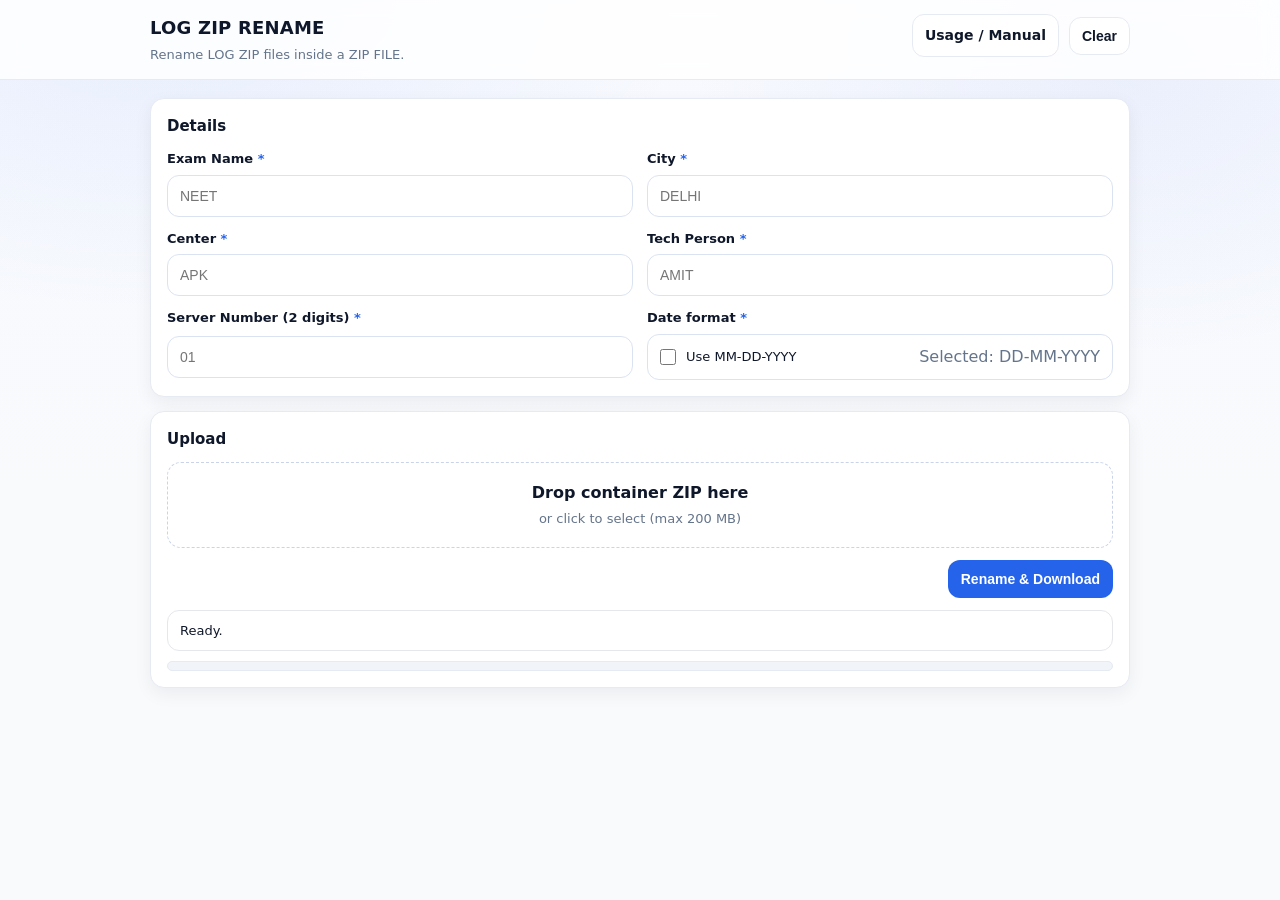
==== static/index.html @ 5744fafd "Initial commit" ====
<!doctype html>
<html lang="en">
<head>
  <meta charset="utf-8" />
  <meta name="viewport" content="width=device-width,initial-scale=1" />
  <title>LOG ZIP RENAME</title>
  <link rel="icon" href="/static/favicon.svg" type="image/svg+xml" />
  <link rel="stylesheet" href="/static/styles.css" />
</head>
<body>
  <header class="topbar">
    <div class="container topbarRow">
      <div class="brand">
        <div class="brandTitle">LOG ZIP RENAME</div>
        <div class="brandSub">Rename LOG ZIP files inside a ZIP FILE.</div>
      </div>

      <div class="topbarActions">
        <a class="btn btnSecondary" href="/usage" target="_blank">Usage / Manual</a>
        <button class="btn btnSecondary" id="clearBtn" type="button">Clear</button>
      </div>
    </div>
  </header>

  <main class="container page">
    <section class="card">
      <h2 class="cardTitle">Details</h2>

      <div class="grid">
        <label class="field">
          <span class="label">Exam Name <span class="req">*</span></span>
          <input id="exam" type="text" placeholder="NEET" autocomplete="off" />
        </label>

        <label class="field">
          <span class="label">City <span class="req">*</span></span>
          <input id="city" type="text" placeholder="DELHI" autocomplete="off" />
        </label>

        <label class="field">
          <span class="label">Center <span class="req">*</span></span>
          <input id="center" type="text" placeholder="APK" autocomplete="off" />
        </label>

        <label class="field">
          <span class="label">Tech Person <span class="req">*</span></span>
          <input id="tech" type="text" placeholder="AMIT" autocomplete="off" />
        </label>

        <label class="field">
          <span class="label">Server Number (2 digits) <span class="req">*</span></span>
          <input id="server_number" type="text" inputmode="numeric" maxlength="2" placeholder="01" />
        </label>

        <div class="field">
          <span class="label">Date format <span class="req">*</span></span>
          <div class="row">
            <label class="checkbox">
              <input id="dateToggle" type="checkbox" />
              <span>Use MM-DD-YYYY</span>
            </label>
            <div class="muted" style="margin-left:auto;">
              Selected: <span id="dateLabel">DD-MM-YYYY</span>
            </div>
          </div>
        </div>
      </div>
    </section>

    <section class="card">
      <h2 class="cardTitle">Upload</h2>

      <div class="dropzone" id="dropzone">
        <div class="dropText">
          <div class="dropTitle">Drop container ZIP here</div>
          <div class="dropSub">or click to select (max 200 MB)</div>
        </div>
        <input id="file" type="file" accept=".zip,application/zip" />
      </div>

      <div id="meta" class="meta"></div>

      <div class="actions">
        <button id="btn" class="btn btnPrimary">Rename & Download</button>
      </div>

      <div class="statusArea">
        <div id="status" class="statusBox"></div>
        <div class="progress">
          <div id="bar" class="bar"></div>
        </div>
      </div>
    </section>
  </main>

  <script src="/static/app.js"></script>
</body>
</html>
---- static/styles.css ----
:root{
  /* Minimal modern palette */
  --bg: #f8fafc;          /* near-white background */
  --card: #ffffff;        /* card white */
  --text: #0f172a;        /* slate-900 */
  --muted: #64748b;       /* slate-500 */
  --border: #e6eaf2;      /* soft border */
  --border2: #dbe3f2;     /* slightly stronger */

  --blue: #2563eb;        /* blue-600 */
  --blueDark: #1d4ed8;    /* blue-700 */

  --radius: 14px;

  /* Elevation */
  --shadow: 0 16px 45px rgba(15, 23, 42, 0.08);
  --shadow2: 0 6px 18px rgba(15, 23, 42, 0.06);
}

*{ box-sizing: border-box; }
html, body{ height: 100%; }

body{
  margin: 0;
  font-family: ui-sans-serif, system-ui, -apple-system, "Segoe UI", Roboto, Arial, sans-serif;
  color: var(--text);
  line-height: 1.5;

  /* subtle blue background (doesn't disturb fields/cards) */
  background:
    radial-gradient(900px 520px at 12% 0%, rgba(37, 99, 235, 0.08), transparent 60%),
    radial-gradient(800px 520px at 88% 8%, rgba(29, 78, 216, 0.06), transparent 55%),
    linear-gradient(180deg, #f7f9ff 0%, #f8fafc 55%, #f8fafc 100%);

  -webkit-font-smoothing: antialiased;
  -moz-osx-font-smoothing: grayscale;
}

.container{
  max-width: 980px;
  margin: 0 auto;
  padding: 0 16px;
}

/* Top bar */
.topbar{
  background: rgba(255,255,255,0.85);
  backdrop-filter: blur(10px);
  border-bottom: 1px solid var(--border);
}
.topbarRow{
  padding: 14px 0;
  display: flex;
  align-items: flex-start;
  justify-content: space-between;
  gap: 16px;
}

.brandTitle{
  font-size: 18px;
  font-weight: 750;
  letter-spacing: 0.2px;
}
.brandSub{
  margin-top: 4px;
  font-size: 13px;
  color: var(--muted);
}

.topbarActions{
  display: flex;
  gap: 10px;
  align-items: center;
}

.page{
  padding: 18px 0 28px;
  display: grid;
  gap: 14px;
}

/* Cards (elevated) */
.card{
  background: var(--card);
  border: 1px solid var(--border);
  border-radius: var(--radius);
  box-shadow: var(--shadow2);
  padding: 16px;
}
.cardTitle{
  margin: 0 0 12px;
  font-size: 15px;
  font-weight: 700;
}

/* Form grid */
.grid{
  display: grid;
  grid-template-columns: repeat(2, minmax(0, 1fr));
  gap: 12px 14px;
}

.field{
  display: grid;
  gap: 6px;
}

.label{
  font-size: 13px;
  font-weight: 650;
  color: var(--text);
}
.req{ color: var(--blue); }

.muted{ color: var(--muted); }

input{
  height: 42px;
  padding: 0 12px;
  border: 1px solid var(--border2);
  border-radius: 12px;
  outline: none;
  font-size: 14px;
  background: #fff;
  transition: border-color 120ms ease, box-shadow 120ms ease;
}
input:focus{
  border-color: rgba(37,99,235,0.55);
  box-shadow: 0 0 0 4px rgba(37,99,235,0.12);
}

/* Date format row */
.row{
  display: flex;
  align-items: center;
  gap: 12px;
  border: 1px solid var(--border2);
  border-radius: 12px;
  padding: 10px 12px;
  background: #fff;
}

.checkbox{
  display: flex;
  align-items: center;
  gap: 10px;
  font-size: 13px;
  color: var(--text);
}
.checkbox input{
  width: 16px;
  height: 16px;
  margin: 0;
}

/* Upload */
.dropzone{
  margin-top: 4px;
  border: 1px dashed #c9d4ea;
  border-radius: var(--radius);
  padding: 18px;
  text-align: center;
  position: relative;
  background: #fff;
  cursor: pointer;
  transition: border-color 120ms ease, background 120ms ease;
}
#dropzone.dragover{
  border-color: rgba(37,99,235,0.60);
  background: rgba(37,99,235,0.035);
}
.dropzone input[type="file"]{
  position: absolute;
  inset: 0;
  opacity: 0;
  cursor: pointer;
}

.dropTitle{ font-weight: 650; }
.dropSub{
  margin-top: 4px;
  color: var(--muted);
  font-size: 13px;
}

.meta{
  margin-top: 10px;
  font-size: 13px;
  color: var(--muted);
}

.actions{
  margin-top: 12px;
  display: flex;
  justify-content: flex-end;
}

/* Status */
.statusArea{
  margin-top: 12px;
}

.statusBox{
  min-height: 40px;
  padding: 10px 12px;
  border: 1px solid var(--border);
  border-radius: 12px;
  background: #fff;
  font-size: 13px;
}

/* Progress */
.progress{
  margin-top: 10px;
  height: 10px;
  border-radius: 999px;
  border: 1px solid var(--border);
  background: #f1f5f9;
  overflow: hidden;
}
.bar{
  height: 100%;
  width: 0%;
  background: linear-gradient(90deg, var(--blueDark), var(--blue));
  transition: width 200ms ease;
}

/* Buttons */
.btn{
  border: 1px solid var(--border);
  background: #fff;
  color: var(--text);
  padding: 10px 12px;
  border-radius: 12px;
  font-weight: 650;
  font-size: 14px;
  cursor: pointer;
  text-decoration: none;
  white-space: nowrap;
  transition: transform 120ms ease, box-shadow 120ms ease, border-color 120ms ease, background 120ms ease;
}
.btn:hover{
  background: #f8fafc;
  border-color: var(--border2);
  box-shadow: 0 10px 24px rgba(15,23,42,0.06);
}
.btn:active{ transform: translateY(1px); }

.btnPrimary{
  background: var(--blue);
  border-color: rgba(37,99,235,0.40);
  color: #fff;
}
.btnPrimary:hover{
  background: var(--blueDark);
  border-color: rgba(29,78,216,0.45);
}

.btnSecondary{ background: #fff; }

.btn:disabled{
  opacity: 0.65;
  cursor: not-allowed;
  box-shadow: none;
}

/* Usage page text */
.prose h2{
  font-size: 15px;
  margin: 0 0 8px;
}
.prose p, .prose li{
  font-size: 13px;
  color: var(--text);
}
.prose ul{
  margin: 0 0 14px;
  padding-left: 18px;
}
.prose code{
  font-family: ui-monospace, SFMono-Regular, Menlo, Monaco, Consolas, "Liberation Mono", "Courier New", monospace;
  font-size: 12px;
  padding: 2px 6px;
  border: 1px solid var(--border);
  border-radius: 10px;
  background: #f8fafc;
}

/* Responsive */
@media (max-width: 820px){
  .topbarRow{ flex-direction: column; }
  .topbarActions{ width: 100%; }
  .topbarActions .btn{ flex: 1; text-align: center; }
  .grid{ grid-template-columns: 1fr; }
  .actions{ justify-content: stretch; }
  .actions .btn{ width: 100%; }
}
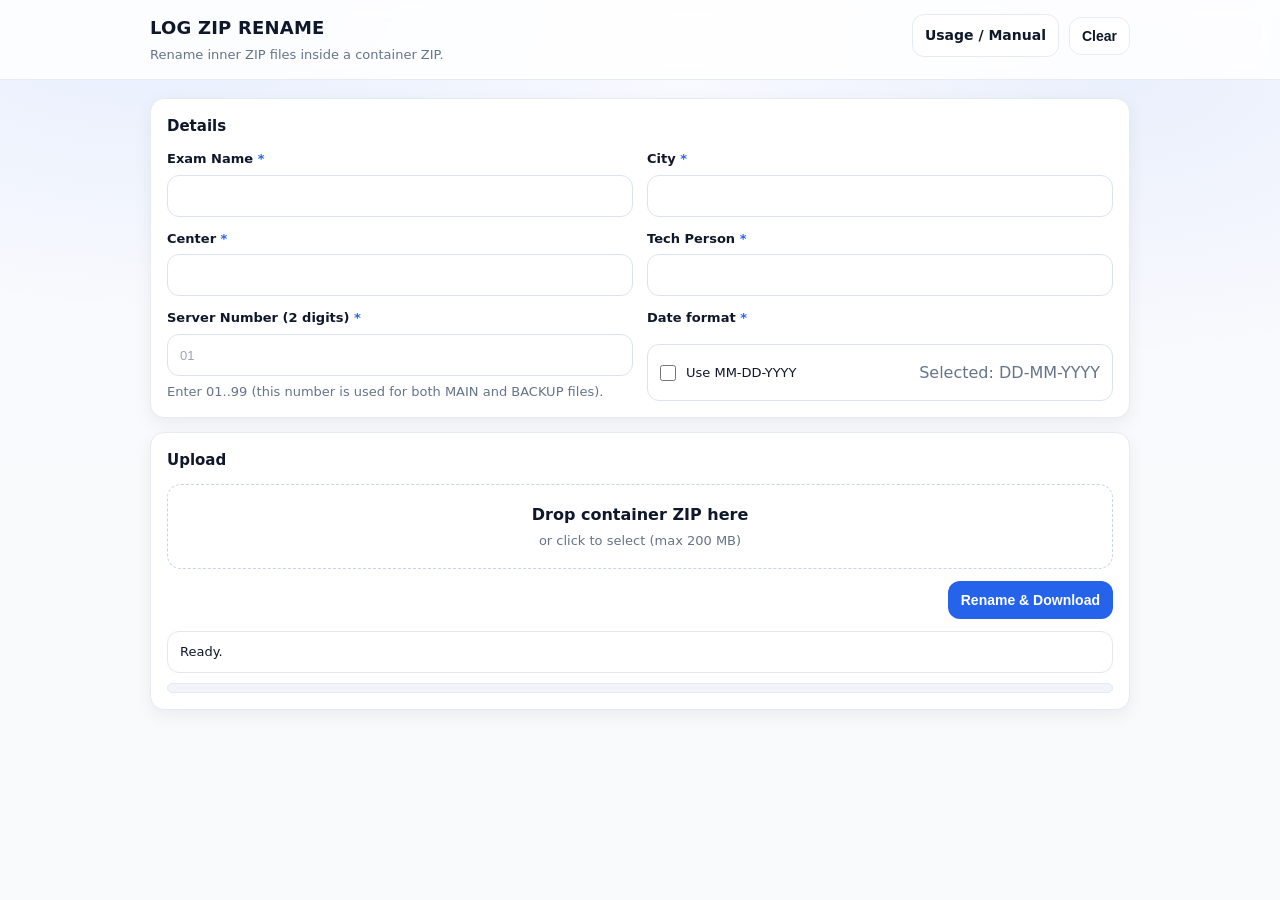
==== commit 33ab969a: "PLACE HOLDER FIX" ====
--- a/static/index.html
+++ b/static/index.html
@@ -4,7 +4,6 @@
   <meta charset="utf-8" />
   <meta name="viewport" content="width=device-width,initial-scale=1" />
   <title>LOG ZIP RENAME</title>
-  <link rel="icon" href="/static/favicon.svg" type="image/svg+xml" />
   <link rel="stylesheet" href="/static/styles.css" />
 </head>
 <body>
@@ -12,7 +11,7 @@
     <div class="container topbarRow">
       <div class="brand">
         <div class="brandTitle">LOG ZIP RENAME</div>
-        <div class="brandSub">Rename LOG ZIP files inside a ZIP FILE.</div>
+        <div class="brandSub">Rename inner ZIP files inside a container ZIP.</div>
       </div>
 
       <div class="topbarActions">
@@ -29,27 +28,30 @@
       <div class="grid">
         <label class="field">
           <span class="label">Exam Name <span class="req">*</span></span>
-          <input id="exam" type="text" placeholder="NEET" autocomplete="off" />
+          <input id="exam" type="text" autocomplete="off" />
         </label>
 
         <label class="field">
           <span class="label">City <span class="req">*</span></span>
-          <input id="city" type="text" placeholder="DELHI" autocomplete="off" />
+          <input id="city" type="text" autocomplete="off" />
         </label>
 
         <label class="field">
           <span class="label">Center <span class="req">*</span></span>
-          <input id="center" type="text" placeholder="APK" autocomplete="off" />
+          <input id="center" type="text" autocomplete="off" />
         </label>
 
         <label class="field">
           <span class="label">Tech Person <span class="req">*</span></span>
-          <input id="tech" type="text" placeholder="AMIT" autocomplete="off" />
+          <input id="tech" type="text" autocomplete="off" />
         </label>
 
         <label class="field">
           <span class="label">Server Number (2 digits) <span class="req">*</span></span>
           <input id="server_number" type="text" inputmode="numeric" maxlength="2" placeholder="01" />
+          <div class="muted" style="font-size:13px;">
+            Enter 01..99 (this number is used for both MAIN and BACKUP files).
+          </div>
         </label>
 
         <div class="field">
--- a/static/styles.css
+++ b/static/styles.css
@@ -294,4 +294,16 @@
   .grid{ grid-template-columns: 1fr; }
   .actions{ justify-content: stretch; }
   .actions .btn{ width: 100%; }
+}
+
+/* Make placeholder text lighter/thinner */
+input::placeholder{
+  color: rgba(100, 116, 139, 0.65); /* slate-like, subtle */
+  font-weight: 400;                /* not bold */
+  opacity: 1;                      /* keep consistent across browsers */
+}
+
+/* Optional: slightly smaller placeholder than typed text */
+input::placeholder{
+  font-size: 13px;
 }
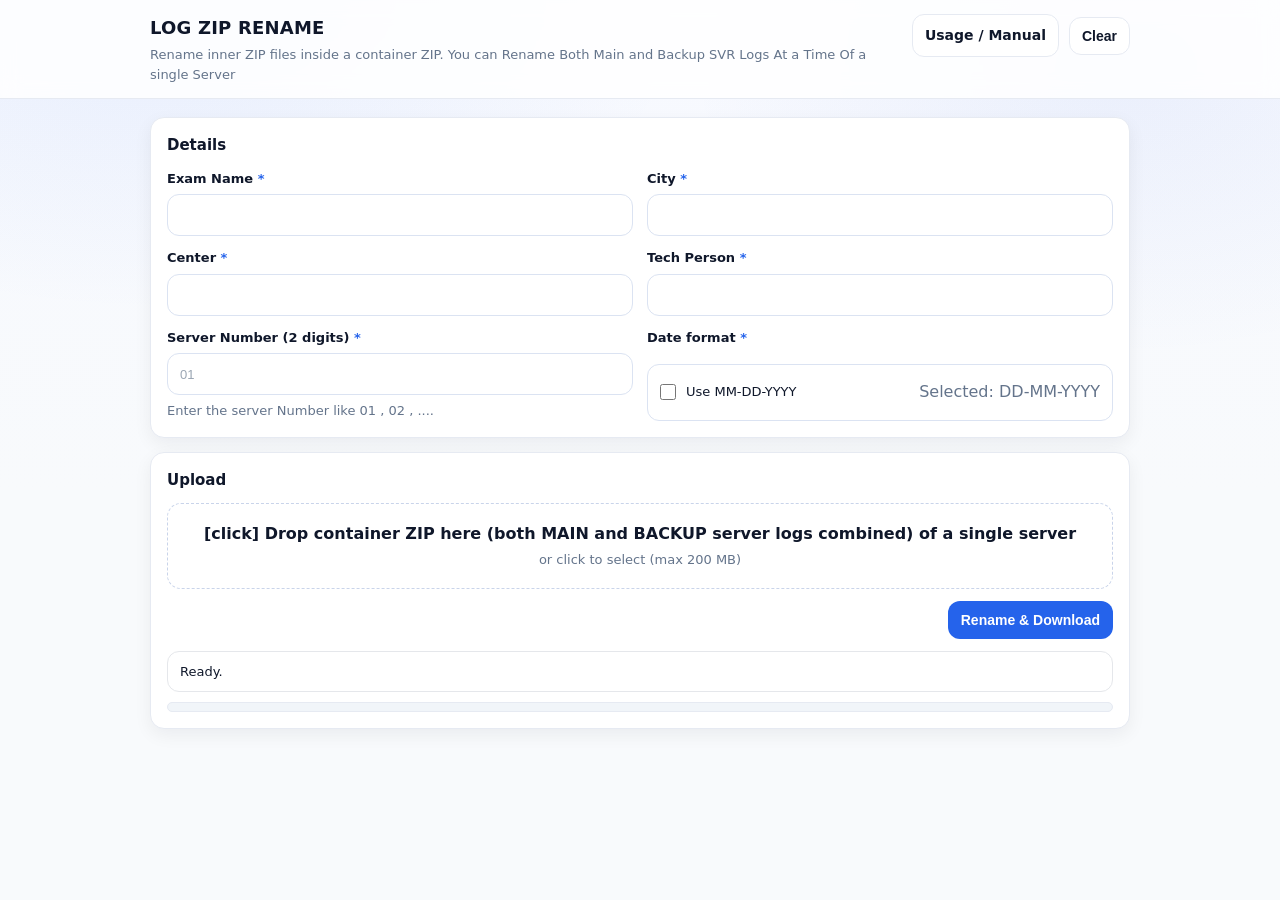
==== commit fe67e3ef: "PLACE HOLDER FIX" ====
--- a/static/index.html
+++ b/static/index.html
@@ -11,7 +11,7 @@
     <div class="container topbarRow">
       <div class="brand">
         <div class="brandTitle">LOG ZIP RENAME</div>
-        <div class="brandSub">Rename inner ZIP files inside a container ZIP.</div>
+        <div class="brandSub">Rename inner ZIP files inside a container ZIP. You can Rename Both Main and Backup SVR Logs At a Time Of a single Server</div>
       </div>
 
       <div class="topbarActions">
@@ -50,7 +50,7 @@
           <span class="label">Server Number (2 digits) <span class="req">*</span></span>
           <input id="server_number" type="text" inputmode="numeric" maxlength="2" placeholder="01" />
           <div class="muted" style="font-size:13px;">
-            Enter 01..99 (this number is used for both MAIN and BACKUP files).
+            Enter the server Number like 01 , 02 , ....
           </div>
         </label>
 
@@ -74,7 +74,7 @@
 
       <div class="dropzone" id="dropzone">
         <div class="dropText">
-          <div class="dropTitle">Drop container ZIP here</div>
+          <div class="dropTitle">[click] Drop container ZIP here (both MAIN and BACKUP server logs combined) of a single server</div>
           <div class="dropSub">or click to select (max 200 MB)</div>
         </div>
         <input id="file" type="file" accept=".zip,application/zip" />
